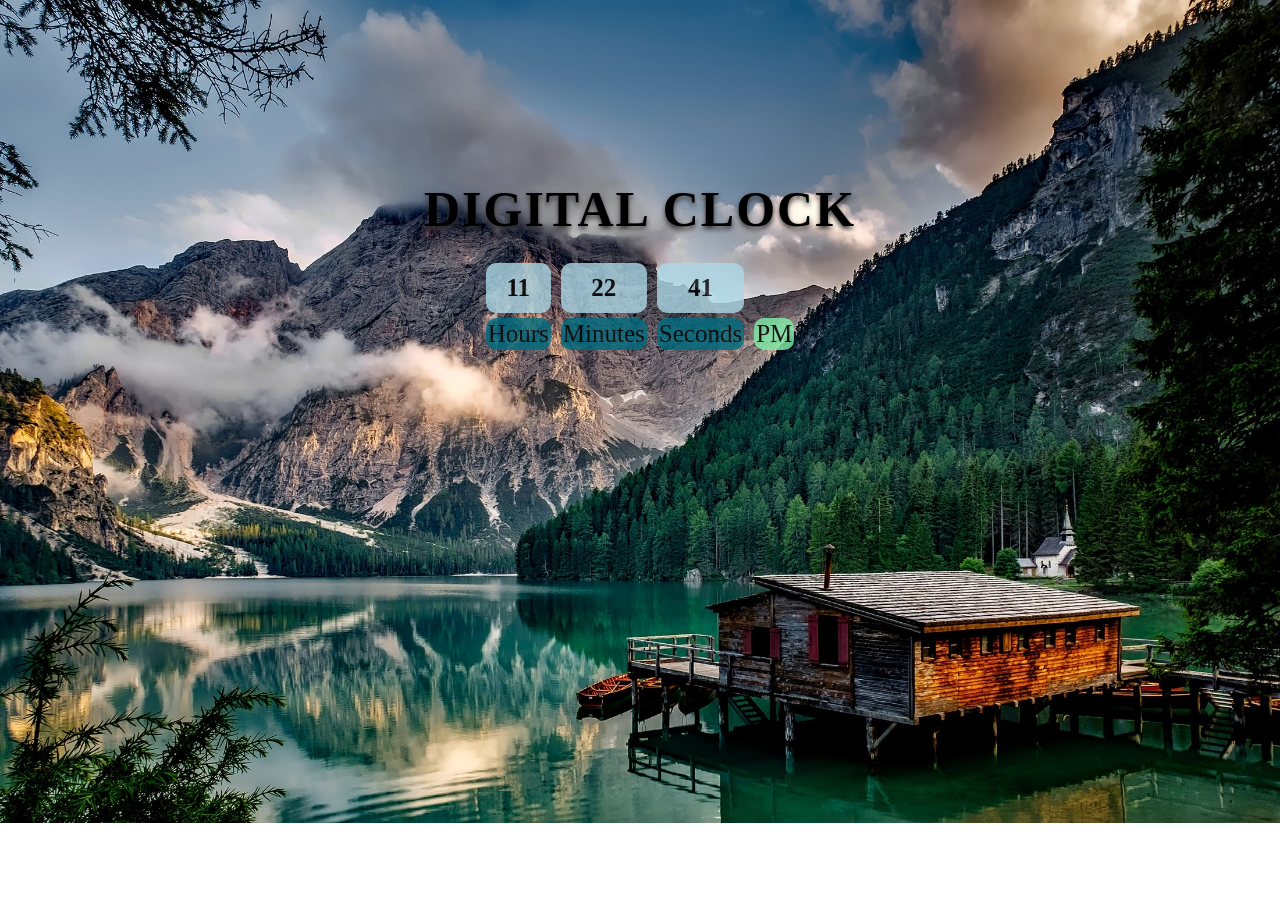
==== index.html @ 7a60ddfa "Add files via upload" ====
<!DOCTYPE html>
<html lang="en">
  <head>
    <meta charset="UTF-8" />
    <meta http-equiv="X-UA-Compatible" content="IE=edge" />
    <meta name="viewport" content="width=device-width, initial-scale=1.0" />
    <title>Digital Clock</title>
    <link rel="stylesheet" href="style.css" />
  </head>
  <body>
    <h2>DIGITAL CLOCK</h2>
    <div class="clock">
        <div>
            <span id="hours">00</span>
            <span class="text">Hours</span>
        </div>
        <div>
            <span id="minutes">00</span>
            <span class="text">Minutes</span>
        </div>
        <div>
            <span id="seconds">00</span>
            <span class="text">Seconds</span>
        </div>
        <!-- <div>
          <span id="miliseconds">0000</span>
          <span class="text">Milieconds</span>
      </div> -->
        <div>
            <span id="ampm">AM</span>
            <!-- <span id="ampm">PM</span> -->
        </div>
    </div>

    <script src="index.js"></script>
  </body>
</html>
---- style.css ----
*{
    margin: 0;
    padding: 0;
}
body{
    background: url(back.jpg);
    background-size: cover;
    background-repeat: no-repeat;
}
h2{
    /* margin-left: 37%; */
    display: flex;
    justify-content: center;
    align-items: center;
    align-content: center;
    letter-spacing: 2px;
    font-size: 50px;
    margin-top: 20vh;
    text-shadow: 0px 3px 5px rgb(48, 47, 47);
}
.clock{
    display: flex;
    justify-content: center;
    align-items: center;
    margin-top: 20px;
    font-size: 25px;
}
.clock span {
    display: flex;
    margin: 5px;
    font-size: 25px;
    /* background-color: blue; */
    justify-content: center;
    align-items: center;
}
#hours, #minutes, #seconds, #miliseconds{
    background-color: lightblue;
    opacity: .8;
    border-radius: 10px;
    height: 50px;
    font-weight: 700;
}
.text{
    background: rgb(0, 109, 128);
    opacity: .8;
    border-radius: 10px;
    padding: 2px;
}
#ampm{
    margin-bottom: 0px;
    background-color: rgb(130, 238, 170);
    border-radius: 10px;
    padding: 2px;
    opacity: .8;
    margin-top: 55px;
}
@media screen and (max-width:950px) {
    .clock{
        display: grid;
       
    }
    h2{
        font-size: 30px;
    }
    #ampm{
        margin-top: 10px;
    }
    body{
        background: url(back2.jpg);
        background-repeat: no-repeat;
    }
}
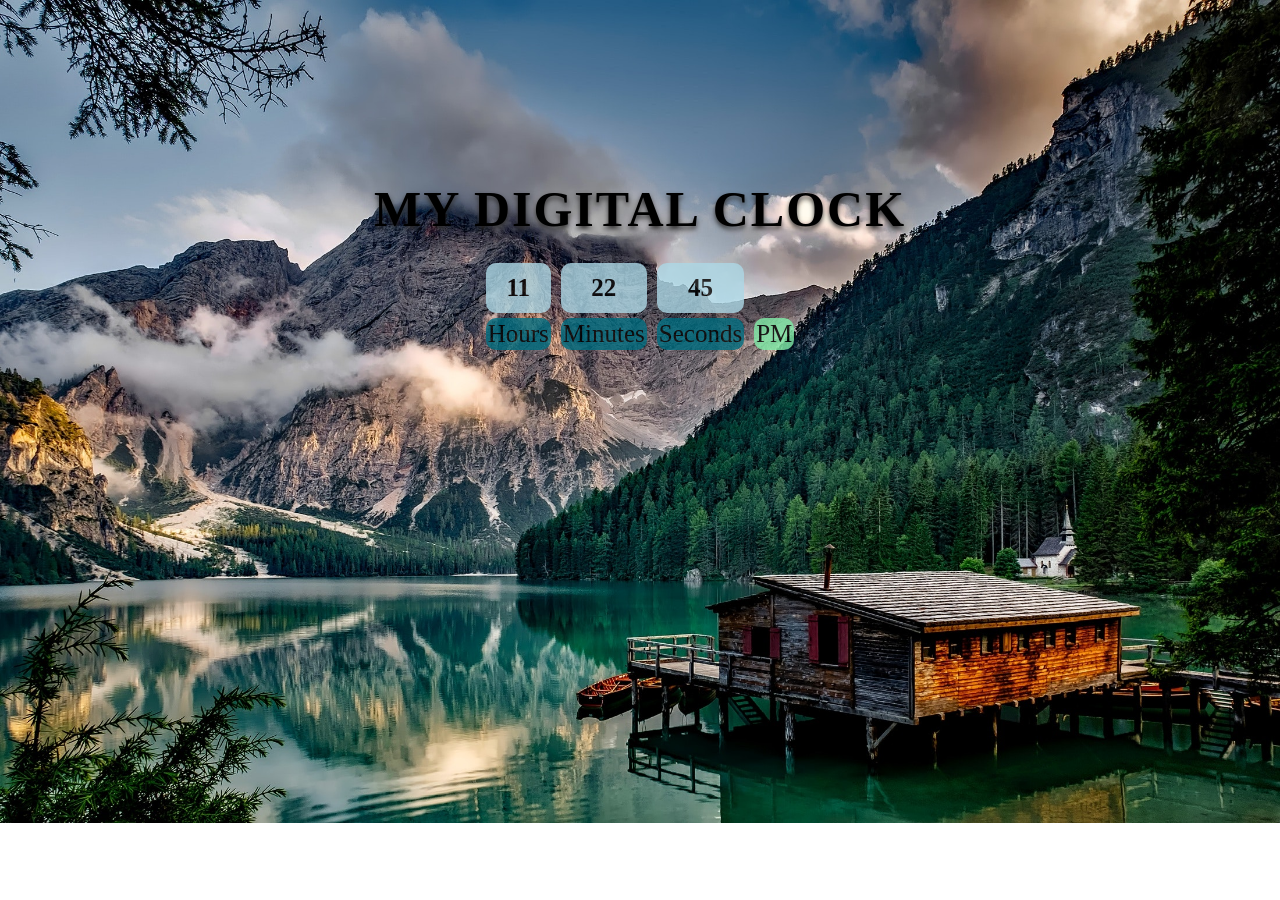
==== commit 604d1ed8: "Update index.html" ====
--- a/index.html
+++ b/index.html
@@ -8,7 +8,7 @@
     <link rel="stylesheet" href="style.css" />
   </head>
   <body>
-    <h2>DIGITAL CLOCK</h2>
+    <h2>MY DIGITAL CLOCK</h2>
     <div class="clock">
         <div>
             <span id="hours">00</span>
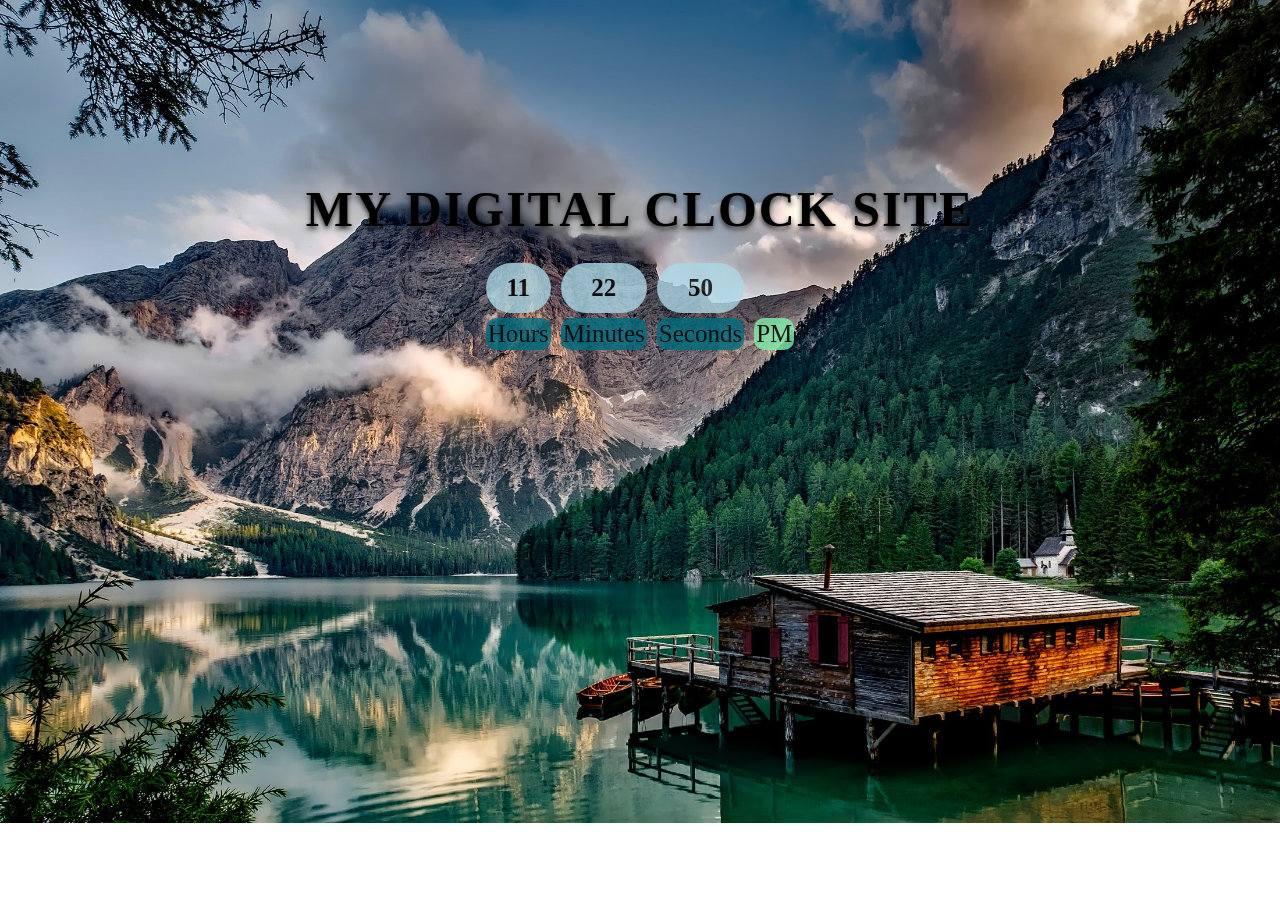
==== commit 10a00ff5: "Update index.html" ====
--- a/index.html
+++ b/index.html
@@ -8,7 +8,7 @@
     <link rel="stylesheet" href="style.css" />
   </head>
   <body>
-    <h2>MY DIGITAL CLOCK</h2>
+    <h2>MY DIGITAL CLOCK SITE</h2>
     <div class="clock">
         <div>
             <span id="hours">00</span>
--- a/style.css
+++ b/style.css
@@ -36,9 +36,9 @@
 #hours, #minutes, #seconds, #miliseconds{
     background-color: lightblue;
     opacity: .8;
-    border-radius: 10px;
+    border-radius: 50px;
     height: 50px;
-    font-weight: 700;
+    font-weight: 900;
 }
 .text{
     background: rgb(0, 109, 128);
@@ -69,4 +69,4 @@
         background: url(back2.jpg);
         background-repeat: no-repeat;
     }
-}+}
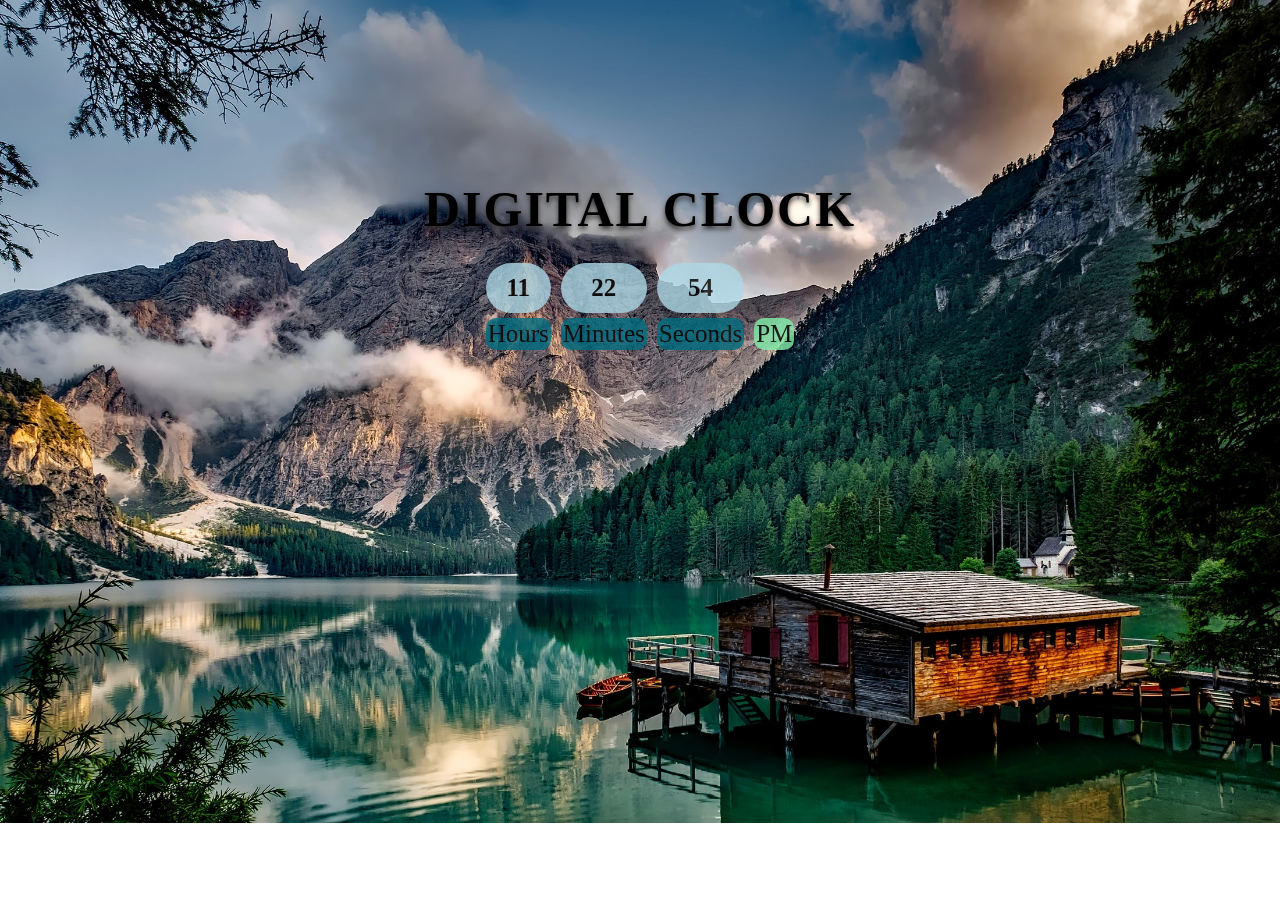
==== commit 61dbe18c: "Update index.html" ====
--- a/index.html
+++ b/index.html
@@ -8,7 +8,7 @@
     <link rel="stylesheet" href="style.css" />
   </head>
   <body>
-    <h2>MY DIGITAL CLOCK SITE</h2>
+    <h2>DIGITAL CLOCK</h2>
     <div class="clock">
         <div>
             <span id="hours">00</span>
